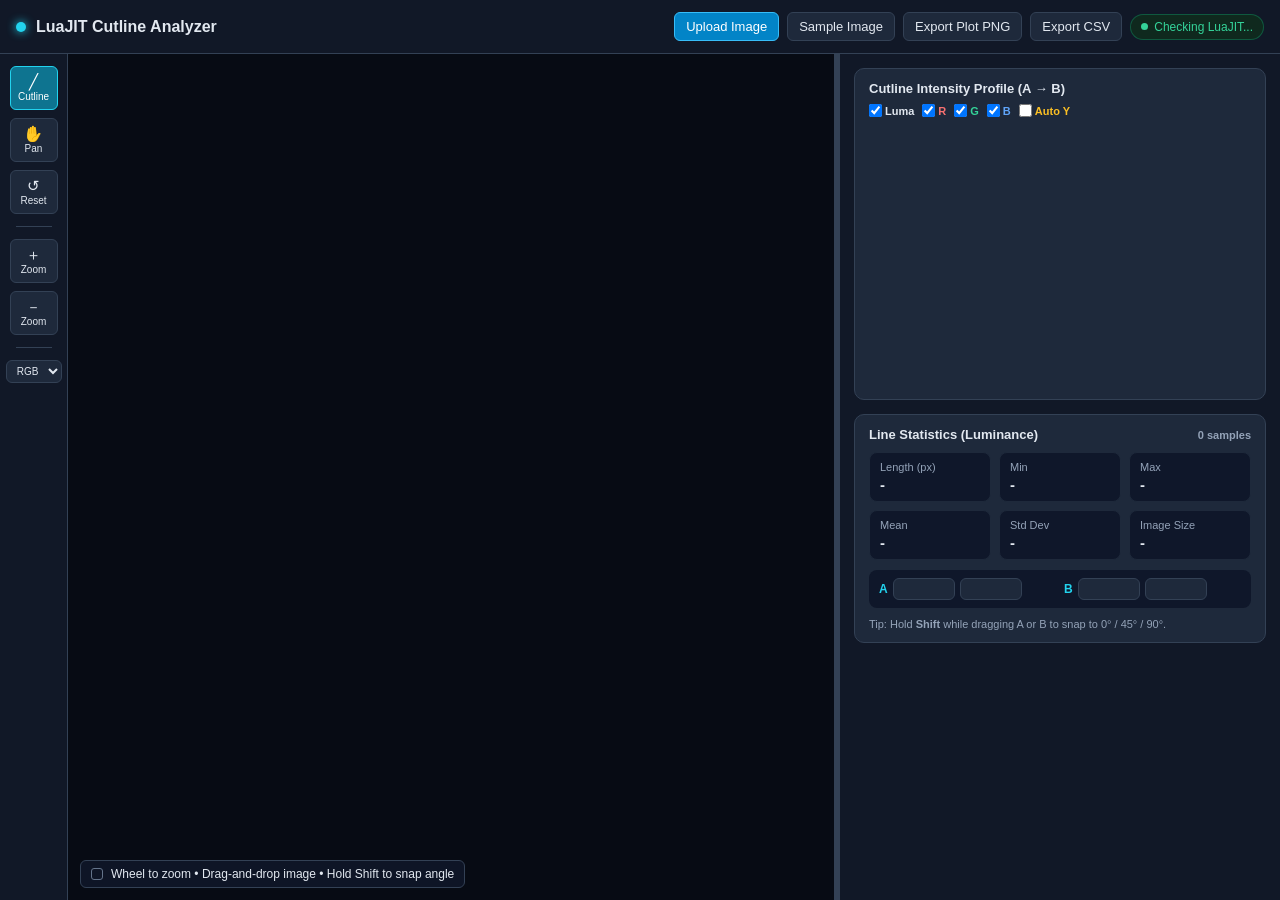
==== cutline/public/index.html @ 6e99485c "feat: add cutline Luvit webapp" ====
<!DOCTYPE html>
<html lang="en">
<head>
  <meta charset="UTF-8" />
  <meta name="viewport" content="width=device-width, initial-scale=1.0" />
  <title>LuaJIT Cutline Analyzer</title>
  <style>
    :root {
      --bg: #0b1120;
      --panel: #111827;
      --panel-2: #1e293b;
      --border: #334155;
      --text: #e2e8f0;
      --muted: #94a3b8;
      --accent: #38bdf8;
      --cyan: #22d3ee;
      --green: #34d399;
      --red: #f87171;
    }
    * { box-sizing: border-box; margin: 0; padding: 0; }
    body {
      font-family: -apple-system, BlinkMacSystemFont, "Segoe UI", Roboto, sans-serif;
      background: var(--bg);
      color: var(--text);
      height: 100vh;
      display: flex;
      flex-direction: column;
      overflow: hidden;
    }
    header {
      height: 54px;
      background: var(--panel);
      border-bottom: 1px solid var(--border);
      display: flex;
      align-items: center;
      justify-content: space-between;
      padding: 0 16px;
      gap: 12px;
    }
    .brand { display: flex; align-items: center; gap: 10px; font-weight: 600; font-size: 16px; }
    .brand-dot {
      width: 10px; height: 10px; border-radius: 50%;
      background: var(--cyan); box-shadow: 0 0 10px var(--cyan);
    }
    .actions { display: flex; align-items: center; gap: 8px; }
    button, select, input[type="number"] {
      background: var(--panel-2); color: var(--text);
      border: 1px solid var(--border); border-radius: 6px;
      padding: 6px 11px; font-size: 13px;
      transition: background 0.15s, border-color 0.15s;
    }
    button, select { cursor: pointer; }
    button:hover, select:hover { background: #273549; border-color: var(--accent); }
    button.primary { background: #0284c7; border-color: #38bdf8; color: #fff; }
    button.primary:hover { background: #0369a1; }
    button.active { background: #0e7490; border-color: var(--cyan); color: #fff; }
    .status-pill {
      display: flex; align-items: center; gap: 6px; font-size: 12px;
      padding: 5px 10px; border-radius: 999px;
      background: #0f291e; border: 1px solid #10b98155; color: var(--green);
    }
    .status-pill.offline { background: #2c1215; border-color: #f8717155; color: var(--red); }
    .status-dot { width: 7px; height: 7px; border-radius: 50%; background: currentColor; }
    main { flex: 1; display: flex; min-height: 0; }
    aside.toolbar {
      width: 68px; flex-shrink: 0; background: var(--panel);
      border-right: 1px solid var(--border);
      display: flex; flex-direction: column; align-items: center;
      padding: 12px 6px; gap: 8px;
    }
    .tool-btn {
      width: 48px; height: 44px; padding: 4px;
      display: flex; flex-direction: column; align-items: center;
      justify-content: center; font-size: 10px; gap: 2px;
    }
    .tool-btn span.icon { font-size: 15px; line-height: 1; }
    .toolbar-divider { width: 36px; height: 1px; background: var(--border); margin: 4px 0; }
    .colormap-select { width: 56px; padding: 4px 2px; font-size: 10px; text-align: center; }
    .canvas-pane {
      flex: 1; min-width: 280px; position: relative; background: #070b14;
      overflow: hidden; display: flex; align-items: center; justify-content: center;
    }
    .canvas-pane.drag-over::after {
      content: "Drop image to load"; position: absolute; inset: 14px;
      border: 2px dashed var(--cyan); border-radius: 12px;
      background: rgba(14, 116, 144, 0.25); color: #fff; font-size: 18px;
      font-weight: 600; display: flex; align-items: center; justify-content: center;
      pointer-events: none;
    }
    #imageCanvas { display: block; width: 100%; height: 100%; cursor: crosshair; }
    .canvas-overlay-info {
      position: absolute; bottom: 12px; left: 12px;
      background: rgba(15, 23, 42, 0.88); border: 1px solid var(--border);
      border-radius: 6px; padding: 6px 10px; font-size: 12px; color: var(--text);
      display: flex; align-items: center; gap: 8px;
      pointer-events: none; font-variant-numeric: tabular-nums;
    }
    .pixel-swatch {
      width: 12px; height: 12px; border-radius: 3px;
      border: 1px solid #64748b; background: transparent; flex-shrink: 0;
    }
    .colorbar-wrap {
      position: absolute; right: 12px; top: 16px;
      background: rgba(15, 23, 42, 0.85); border: 1px solid var(--border);
      border-radius: 6px; padding: 6px; display: none;
      flex-direction: column; align-items: center; gap: 4px;
      font-size: 10px; color: var(--muted); pointer-events: none;
    }
    .colorbar-wrap.visible { display: flex; }
    #colorbarCanvas { width: 14px; height: 140px; border-radius: 3px; border: 1px solid #475569; }
    .split-divider {
      width: 6px; flex-shrink: 0; background: var(--border);
      cursor: col-resize; transition: background 0.15s;
    }
    .split-divider:hover, .split-divider.dragging { background: var(--cyan); }
    section.analysis-pane {
      width: 440px; min-width: 320px; max-width: 65vw; flex-shrink: 0;
      background: var(--panel); display: flex; flex-direction: column;
      padding: 14px; gap: 14px; overflow-y: auto;
    }
    .card {
      background: var(--panel-2); border: 1px solid var(--border);
      border-radius: 10px; padding: 12px 14px;
      display: flex; flex-direction: column; gap: 10px;
    }
    .card-header {
      display: flex; align-items: center; justify-content: space-between;
      font-size: 13px; font-weight: 600; gap: 8px; flex-wrap: wrap;
    }
    .channel-toggles {
      display: flex; gap: 8px; font-size: 11px; color: var(--muted); align-items: center;
    }
    .channel-toggles label { display: flex; align-items: center; gap: 3px; cursor: pointer; }
    .chart-wrap { position: relative; height: 260px; width: 100%; }
    #plotCanvas { width: 100%; height: 100%; display: block; }
    .stats-grid { display: grid; grid-template-columns: repeat(3, 1fr); gap: 8px; }
    .stat-box { background: #0f172a; border: 1px solid #1e293b; border-radius: 8px; padding: 8px 10px; }
    .stat-label { font-size: 11px; color: var(--muted); margin-bottom: 3px; }
    .stat-value { font-size: 15px; font-weight: 600; font-variant-numeric: tabular-nums; }
    .endpoints-edit {
      display: grid; grid-template-columns: 1fr 1fr; gap: 8px;
      background: #0f172a; border-radius: 8px; padding: 8px 10px; font-size: 12px;
    }
    .ep-group { display: flex; align-items: center; gap: 5px; color: var(--muted); }
    .ep-group strong { color: var(--cyan); }
    .ep-group input[type="number"] {
      width: 62px; padding: 3px 6px; font-size: 12px; font-variant-numeric: tabular-nums;
    }
    .hint { font-size: 11px; color: var(--muted); }
  </style>
</head>
<body>
  <header>
    <div class="brand">
      <div class="brand-dot"></div>
      <span>LuaJIT Cutline Analyzer</span>
    </div>
    <div class="actions">
      <input type="file" id="fileInput" accept="image/*" hidden />
      <button class="primary" id="btnUpload">Upload Image</button>
      <button id="btnSample">Sample Image</button>
      <button id="btnExportPng">Export Plot PNG</button>
      <button id="btnExport">Export CSV</button>
      <div class="status-pill" id="statusPill">
        <span class="status-dot"></span>
        <span id="statusText">Checking LuaJIT...</span>
      </div>
    </div>
  </header>

  <main>
    <aside class="toolbar">
      <button class="tool-btn active" id="toolCutline" title="Draw or Drag Cutline (Hold Shift to snap angle)">
        <span class="icon">╱</span><span>Cutline</span>
      </button>
      <button class="tool-btn" id="toolPan" title="Pan Image">
        <span class="icon">✋</span><span>Pan</span>
      </button>
      <button class="tool-btn" id="toolReset" title="Reset Cutline & Zoom">
        <span class="icon">↺</span><span>Reset</span>
      </button>
      <div class="toolbar-divider"></div>
      <button class="tool-btn" id="toolZoomIn" title="Zoom In">
        <span class="icon">＋</span><span>Zoom</span>
      </button>
      <button class="tool-btn" id="toolZoomOut" title="Zoom Out">
        <span class="icon">－</span><span>Zoom</span>
      </button>
      <div class="toolbar-divider"></div>
      <select class="colormap-select" id="colormapSelect" title="Display Colormap">
        <option value="original">RGB</option>
        <option value="gray">Gray</option>
        <option value="viridis">Viridis</option>
        <option value="inferno">Inferno</option>
      </select>
    </aside>

    <div class="canvas-pane" id="canvasPane">
      <canvas id="imageCanvas"></canvas>
      <div class="colorbar-wrap" id="colorbarWrap">
        <span>255</span>
        <canvas id="colorbarCanvas" width="14" height="140"></canvas>
        <span>0</span>
      </div>
      <div class="canvas-overlay-info" id="cursorInfo">
        <span class="pixel-swatch" id="pixelSwatch"></span>
        <span id="cursorText">Wheel to zoom • Drag-and-drop image • Hold Shift to snap angle</span>
      </div>
    </div>

    <div class="split-divider" id="splitDivider" title="Drag to resize panel"></div>

    <section class="analysis-pane" id="analysisPane">
      <div class="card">
        <div class="card-header">
          <span>Cutline Intensity Profile (A → B)</span>
          <div class="channel-toggles">
            <label style="color:#e2e8f0"><input type="checkbox" id="chkLuma" checked /> Luma</label>
            <label style="color:#f87171"><input type="checkbox" id="chkR" checked /> R</label>
            <label style="color:#34d399"><input type="checkbox" id="chkG" checked /> G</label>
            <label style="color:#60a5fa"><input type="checkbox" id="chkB" checked /> B</label>
            <label style="color:#fbbf24" title="Auto-scale Y axis to min/max"><input type="checkbox" id="chkAutoY" /> Auto Y</label>
          </div>
        </div>
        <div class="chart-wrap">
          <canvas id="plotCanvas"></canvas>
        </div>
      </div>

      <div class="card">
        <div class="card-header">
          <span>Line Statistics (Luminance)</span>
          <span id="sampleCountBadge" style="font-size:11px;color:var(--muted)">0 samples</span>
        </div>
        <div class="stats-grid">
          <div class="stat-box"><div class="stat-label">Length (px)</div><div class="stat-value" id="statLength">-</div></div>
          <div class="stat-box"><div class="stat-label">Min</div><div class="stat-value" id="statMin">-</div></div>
          <div class="stat-box"><div class="stat-label">Max</div><div class="stat-value" id="statMax">-</div></div>
          <div class="stat-box"><div class="stat-label">Mean</div><div class="stat-value" id="statMean">-</div></div>
          <div class="stat-box"><div class="stat-label">Std Dev</div><div class="stat-value" id="statStd">-</div></div>
          <div class="stat-box"><div class="stat-label">Image Size</div><div class="stat-value" id="statSize">-</div></div>
        </div>
        <div class="endpoints-edit">
          <div class="ep-group">
            <strong>A</strong>
            <input type="number" id="inX1" step="1" title="A.x" />
            <input type="number" id="inY1" step="1" title="A.y" />
          </div>
          <div class="ep-group">
            <strong>B</strong>
            <input type="number" id="inX2" step="1" title="B.x" />
            <input type="number" id="inY2" step="1" title="B.y" />
          </div>
        </div>
        <div class="hint">Tip: Hold <strong>Shift</strong> while dragging A or B to snap to 0° / 45° / 90°.</div>
      </div>
    </section>
  </main>

  <script type="module" src="/app.js"></script>
</body>
</html>
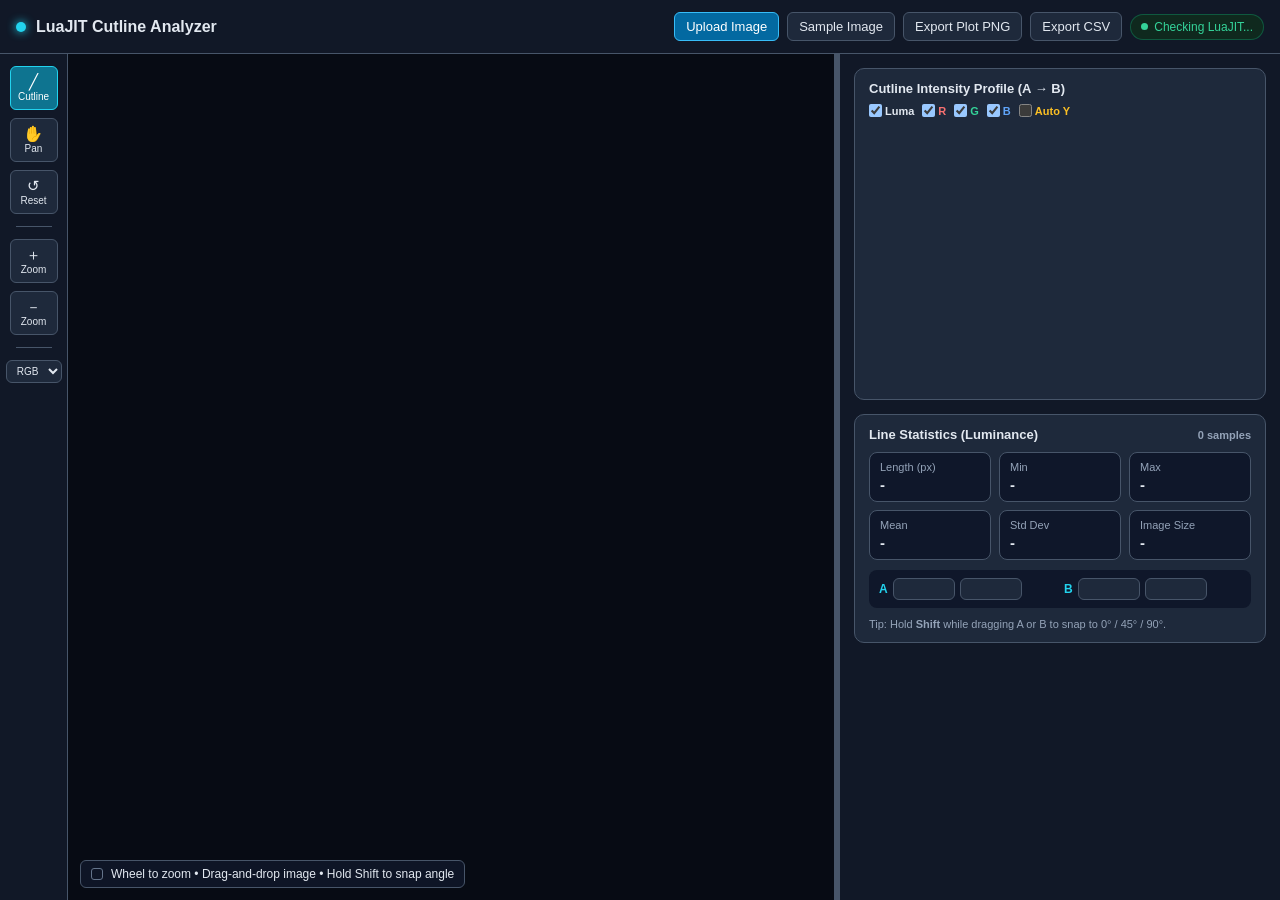
==== commit 561b0288: "fix(cutline): raise UI contrast and render native controls dark - Upload button: white on #0284c7 wa" ====
--- a/cutline/public/index.html
+++ b/cutline/public/index.html
@@ -6,10 +6,11 @@
   <title>LuaJIT Cutline Analyzer</title>
   <style>
     :root {
+      color-scheme: dark;
       --bg: #0b1120;
       --panel: #111827;
       --panel-2: #1e293b;
-      --border: #334155;
+      --border: #475569;
       --text: #e2e8f0;
       --muted: #94a3b8;
       --accent: #38bdf8;
@@ -51,8 +52,10 @@
     }
     button, select { cursor: pointer; }
     button:hover, select:hover { background: #273549; border-color: var(--accent); }
-    button.primary { background: #0284c7; border-color: #38bdf8; color: #fff; }
-    button.primary:hover { background: #0369a1; }
+    button.primary {
+      background: #0369a1; border-color: #38bdf8; color: #fff;
+    }
+    button.primary:hover { background: #075985; }
     button.active { background: #0e7490; border-color: var(--cyan); color: #fff; }
     .status-pill {
       display: flex; align-items: center; gap: 6px; font-size: 12px;
@@ -134,7 +137,10 @@
     .chart-wrap { position: relative; height: 260px; width: 100%; }
     #plotCanvas { width: 100%; height: 100%; display: block; }
     .stats-grid { display: grid; grid-template-columns: repeat(3, 1fr); gap: 8px; }
-    .stat-box { background: #0f172a; border: 1px solid #1e293b; border-radius: 8px; padding: 8px 10px; }
+    .stat-box {
+      background: #0f172a; border: 1px solid var(--border);
+      border-radius: 8px; padding: 8px 10px;
+    }
     .stat-label { font-size: 11px; color: var(--muted); margin-bottom: 3px; }
     .stat-value { font-size: 15px; font-weight: 600; font-variant-numeric: tabular-nums; }
     .endpoints-edit {
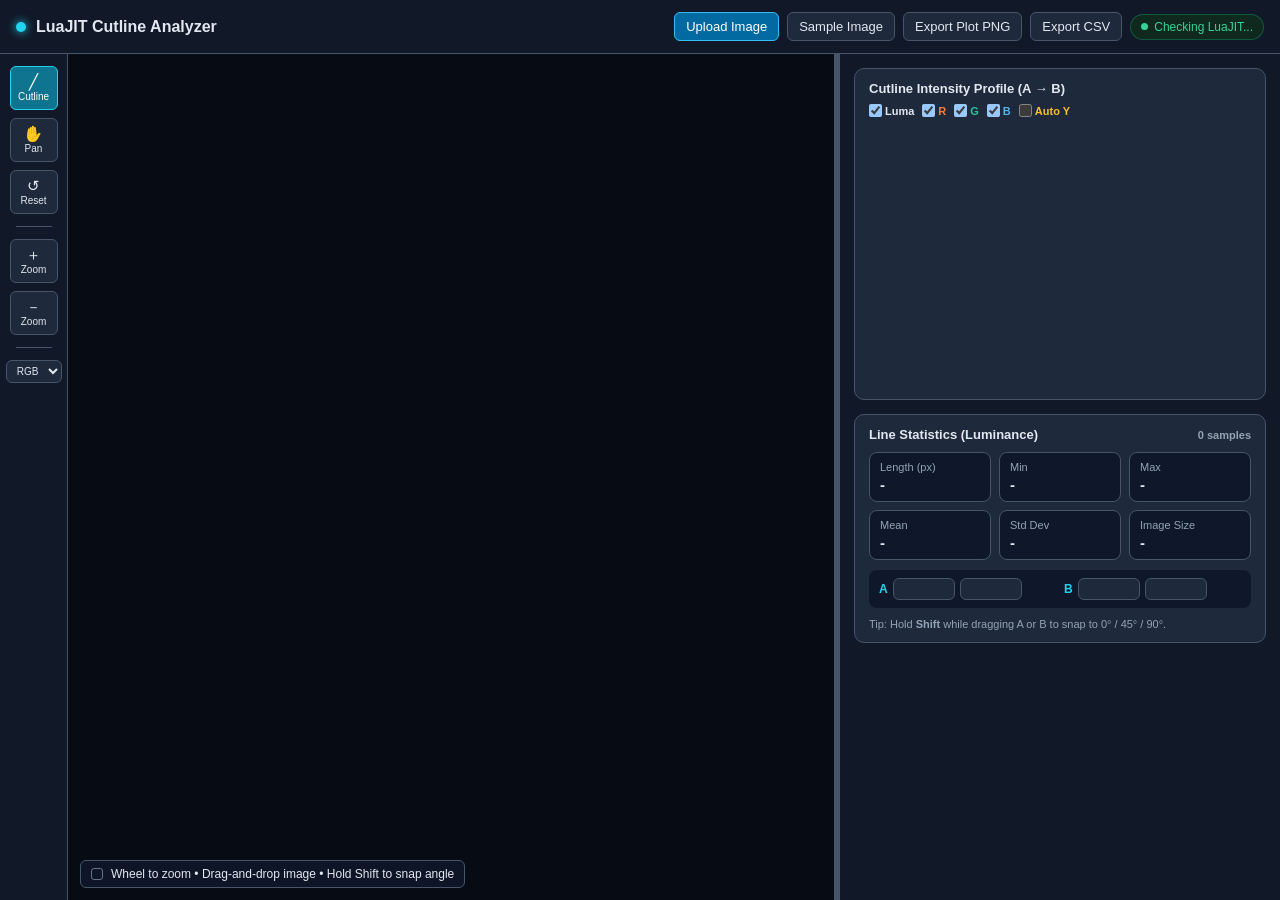
==== commit a087eaf0: "feat(cutline): use colorblind-safe Okabe-Ito colors for plot lines The R and G profile lines were re" ====
--- a/cutline/public/index.html
+++ b/cutline/public/index.html
@@ -17,6 +17,33 @@
       --cyan: #22d3ee;
       --green: #34d399;
       --red: #f87171;
+      --amber: #fbbf24;
+      --on-accent: #fff;
+
+      --surface-sunken: #0f172a;
+      --canvas-bg: #070b14;
+      --overlay-bg: rgba(15, 23, 42, 0.88);
+      --button-hover: #273549;
+      --primary: #0369a1;
+      --primary-hover: #075985;
+      --active: #0e7490;
+      --ok-bg: #0f291e;
+      --ok-edge: #10b98155;
+      --error-bg: #2c1215;
+      --error-edge: #f8717155;
+      --drop-bg: rgba(14, 116, 144, 0.25);
+      --swatch-edge: #64748b;
+
+      /* Canvas colors, read by theme.js. */
+      --grid: #334155;
+      --cutline-glow: rgba(34, 211, 238, 0.6);
+      --crosshair: rgba(251, 191, 36, 0.75);
+      /* Okabe-Ito hues, lightened for dark panels: red-green colorblind
+         viewers can still tell the R and G lines apart. */
+      --series-r: #ff7a3d;
+      --series-g: #2bc59a;
+      --series-b: #56b4e9;
+      --series-luma: var(--text);
     }
     * { box-sizing: border-box; margin: 0; padding: 0; }
     body {
@@ -51,18 +78,28 @@
       transition: background 0.15s, border-color 0.15s;
     }
     button, select { cursor: pointer; }
-    button:hover, select:hover { background: #273549; border-color: var(--accent); }
+    button:hover, select:hover {
+      background: var(--button-hover); border-color: var(--accent);
+    }
     button.primary {
-      background: #0369a1; border-color: #38bdf8; color: #fff;
-    }
-    button.primary:hover { background: #075985; }
-    button.active { background: #0e7490; border-color: var(--cyan); color: #fff; }
+      background: var(--primary); border-color: var(--accent);
+      color: var(--on-accent);
+    }
+    button.primary:hover { background: var(--primary-hover); }
+    button.active {
+      background: var(--active); border-color: var(--cyan);
+      color: var(--on-accent);
+    }
     .status-pill {
       display: flex; align-items: center; gap: 6px; font-size: 12px;
       padding: 5px 10px; border-radius: 999px;
-      background: #0f291e; border: 1px solid #10b98155; color: var(--green);
-    }
-    .status-pill.offline { background: #2c1215; border-color: #f8717155; color: var(--red); }
+      background: var(--ok-bg); border: 1px solid var(--ok-edge);
+      color: var(--green);
+    }
+    .status-pill.offline {
+      background: var(--error-bg); border-color: var(--error-edge);
+      color: var(--red);
+    }
     .status-dot { width: 7px; height: 7px; border-radius: 50%; background: currentColor; }
     main { flex: 1; display: flex; min-height: 0; }
     aside.toolbar {
@@ -80,37 +117,42 @@
     .toolbar-divider { width: 36px; height: 1px; background: var(--border); margin: 4px 0; }
     .colormap-select { width: 56px; padding: 4px 2px; font-size: 10px; text-align: center; }
     .canvas-pane {
-      flex: 1; min-width: 280px; position: relative; background: #070b14;
+      flex: 1; min-width: 280px; position: relative;
+      background: var(--canvas-bg);
       overflow: hidden; display: flex; align-items: center; justify-content: center;
     }
     .canvas-pane.drag-over::after {
       content: "Drop image to load"; position: absolute; inset: 14px;
       border: 2px dashed var(--cyan); border-radius: 12px;
-      background: rgba(14, 116, 144, 0.25); color: #fff; font-size: 18px;
+      background: var(--drop-bg); color: var(--on-accent); font-size: 18px;
       font-weight: 600; display: flex; align-items: center; justify-content: center;
       pointer-events: none;
     }
     #imageCanvas { display: block; width: 100%; height: 100%; cursor: crosshair; }
     .canvas-overlay-info {
       position: absolute; bottom: 12px; left: 12px;
-      background: rgba(15, 23, 42, 0.88); border: 1px solid var(--border);
+      background: var(--overlay-bg); border: 1px solid var(--border);
       border-radius: 6px; padding: 6px 10px; font-size: 12px; color: var(--text);
       display: flex; align-items: center; gap: 8px;
       pointer-events: none; font-variant-numeric: tabular-nums;
     }
     .pixel-swatch {
       width: 12px; height: 12px; border-radius: 3px;
-      border: 1px solid #64748b; background: transparent; flex-shrink: 0;
+      border: 1px solid var(--swatch-edge); background: transparent;
+      flex-shrink: 0;
     }
     .colorbar-wrap {
       position: absolute; right: 12px; top: 16px;
-      background: rgba(15, 23, 42, 0.85); border: 1px solid var(--border);
+      background: var(--overlay-bg); border: 1px solid var(--border);
       border-radius: 6px; padding: 6px; display: none;
       flex-direction: column; align-items: center; gap: 4px;
       font-size: 10px; color: var(--muted); pointer-events: none;
     }
     .colorbar-wrap.visible { display: flex; }
-    #colorbarCanvas { width: 14px; height: 140px; border-radius: 3px; border: 1px solid #475569; }
+    #colorbarCanvas {
+      width: 14px; height: 140px; border-radius: 3px;
+      border: 1px solid var(--border);
+    }
     .split-divider {
       width: 6px; flex-shrink: 0; background: var(--border);
       cursor: col-resize; transition: background 0.15s;
@@ -138,14 +180,15 @@
     #plotCanvas { width: 100%; height: 100%; display: block; }
     .stats-grid { display: grid; grid-template-columns: repeat(3, 1fr); gap: 8px; }
     .stat-box {
-      background: #0f172a; border: 1px solid var(--border);
+      background: var(--surface-sunken); border: 1px solid var(--border);
       border-radius: 8px; padding: 8px 10px;
     }
     .stat-label { font-size: 11px; color: var(--muted); margin-bottom: 3px; }
     .stat-value { font-size: 15px; font-weight: 600; font-variant-numeric: tabular-nums; }
     .endpoints-edit {
       display: grid; grid-template-columns: 1fr 1fr; gap: 8px;
-      background: #0f172a; border-radius: 8px; padding: 8px 10px; font-size: 12px;
+      background: var(--surface-sunken); border-radius: 8px;
+      padding: 8px 10px; font-size: 12px;
     }
     .ep-group { display: flex; align-items: center; gap: 5px; color: var(--muted); }
     .ep-group strong { color: var(--cyan); }
@@ -153,6 +196,11 @@
       width: 62px; padding: 3px 6px; font-size: 12px; font-variant-numeric: tabular-nums;
     }
     .hint { font-size: 11px; color: var(--muted); }
+    .series-luma { color: var(--series-luma); }
+    .series-r { color: var(--series-r); }
+    .series-g { color: var(--series-g); }
+    .series-b { color: var(--series-b); }
+    .auto-y { color: var(--amber); }
   </style>
 </head>
 <body>
@@ -221,11 +269,21 @@
         <div class="card-header">
           <span>Cutline Intensity Profile (A → B)</span>
           <div class="channel-toggles">
-            <label style="color:#e2e8f0"><input type="checkbox" id="chkLuma" checked /> Luma</label>
-            <label style="color:#f87171"><input type="checkbox" id="chkR" checked /> R</label>
-            <label style="color:#34d399"><input type="checkbox" id="chkG" checked /> G</label>
-            <label style="color:#60a5fa"><input type="checkbox" id="chkB" checked /> B</label>
-            <label style="color:#fbbf24" title="Auto-scale Y axis to min/max"><input type="checkbox" id="chkAutoY" /> Auto Y</label>
+            <label class="series-luma">
+              <input type="checkbox" id="chkLuma" checked /> Luma
+            </label>
+            <label class="series-r">
+              <input type="checkbox" id="chkR" checked /> R
+            </label>
+            <label class="series-g">
+              <input type="checkbox" id="chkG" checked /> G
+            </label>
+            <label class="series-b">
+              <input type="checkbox" id="chkB" checked /> B
+            </label>
+            <label class="auto-y" title="Auto-scale Y axis to min/max">
+              <input type="checkbox" id="chkAutoY" /> Auto Y
+            </label>
           </div>
         </div>
         <div class="chart-wrap">
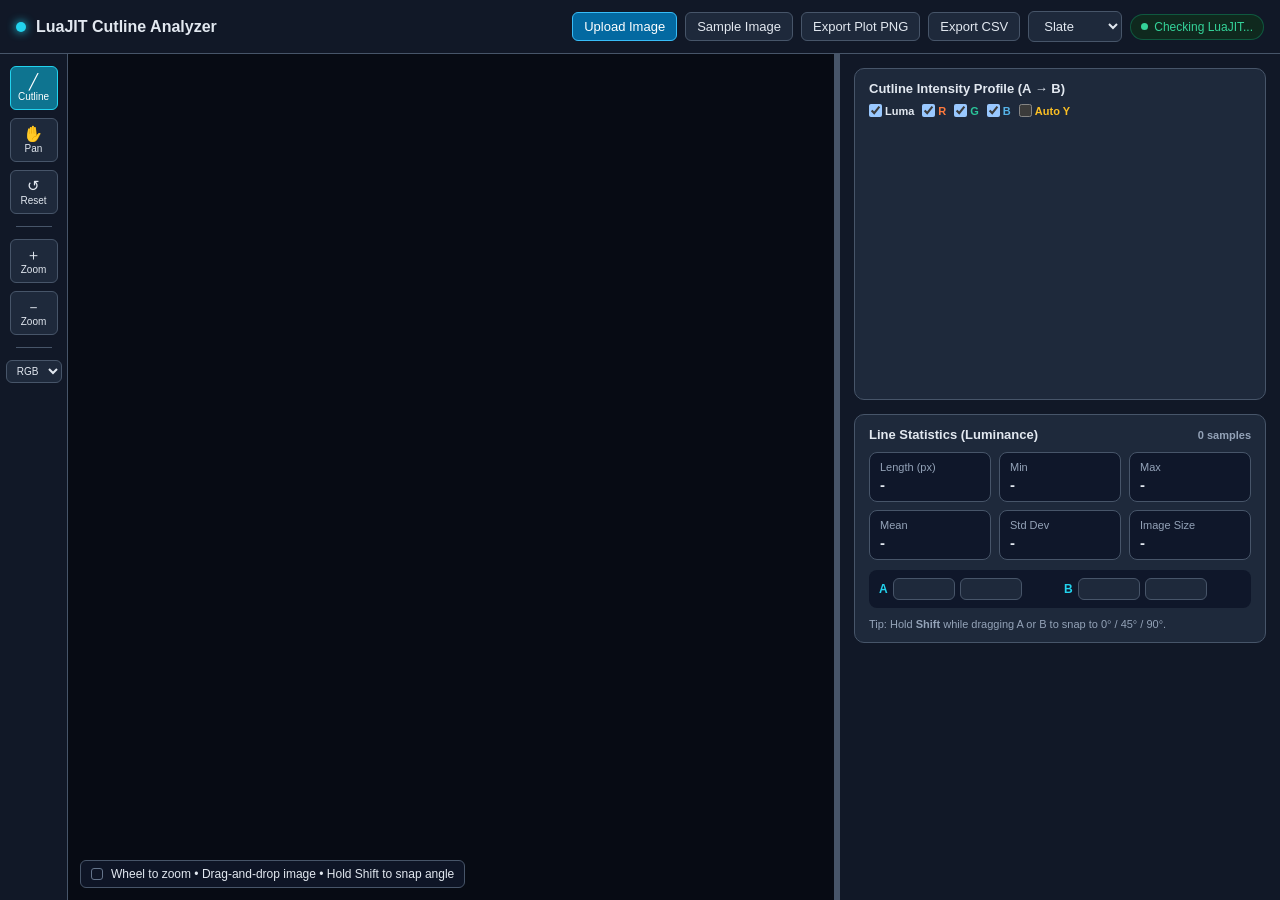
==== commit 56ff8e91: "feat(cutline): add Graphite and Paper themes with a header switcher - index.html: :root[data-theme="" ====
--- a/cutline/public/index.html
+++ b/cutline/public/index.html
@@ -44,6 +44,64 @@
       --series-g: #2bc59a;
       --series-b: #56b4e9;
       --series-luma: var(--text);
+
+      /* Drawn on top of the image, so themes must not override these. */
+      --cutline: #22d3ee;
+      --handle-fill: #0f172a;
+      --handle-label: #e2e8f0;
+      --hover-marker: #fbbf24;
+      --hover-ring: #0f172a;
+    }
+    :root[data-theme="graphite"] {
+      /* Neutral grey: no tint competing with the image's own colors. */
+      --bg: #121212;
+      --panel: #1a1a1a;
+      --panel-2: #242424;
+      --border: #4d4d4d;
+      --text: #e6e6e6;
+      --muted: #a3a3a3;
+      --accent: #5aa9ff;
+      --surface-sunken: #161616;
+      --canvas-bg: #0a0a0a;
+      --overlay-bg: rgba(22, 22, 22, 0.88);
+      --button-hover: #2e2e2e;
+      --primary: #1f6feb;
+      --primary-hover: #1a5fd0;
+      --active: #3a3a3a;
+      --grid: #383838;
+    }
+    :root[data-theme="paper"] {
+      color-scheme: light;
+      --bg: #eef1f4;
+      --panel: #ffffff;
+      --panel-2: #f6f8fa;
+      --border: #8c959f;
+      --text: #1f2933;
+      --muted: #57606a;
+      --accent: #0969da;
+      --cyan: #0e7490;
+      --green: #1a7f37;
+      --red: #cf222e;
+      --amber: #8a5a00;
+      --surface-sunken: #eef1f4;
+      --canvas-bg: #d0d4d9;
+      --overlay-bg: rgba(255, 255, 255, 0.92);
+      --button-hover: #e6eaef;
+      --primary: #0969da;
+      --primary-hover: #0757b8;
+      --active: #0e7490;
+      --ok-bg: #dafbe1;
+      --ok-edge: #1a7f3755;
+      --error-bg: #ffebe9;
+      --error-edge: #cf222e55;
+      --drop-bg: rgba(14, 116, 144, 0.8);
+      --swatch-edge: #57606a;
+      --grid: #d8dee4;
+      --crosshair: rgba(138, 90, 0, 0.75);
+      /* Darker Okabe-Ito hues: legend text needs 4.5:1 on white. */
+      --series-r: #b84f00;
+      --series-g: #00775a;
+      --series-b: #005f94;
     }
     * { box-sizing: border-box; margin: 0; padding: 0; }
     body {
@@ -215,6 +273,11 @@
       <button id="btnSample">Sample Image</button>
       <button id="btnExportPng">Export Plot PNG</button>
       <button id="btnExport">Export CSV</button>
+      <select id="themeSelect" title="Color theme" aria-label="Color theme">
+        <option value="slate">Slate</option>
+        <option value="graphite">Graphite</option>
+        <option value="paper">Paper</option>
+      </select>
       <div class="status-pill" id="statusPill">
         <span class="status-dot"></span>
         <span id="statusText">Checking LuaJIT...</span>
